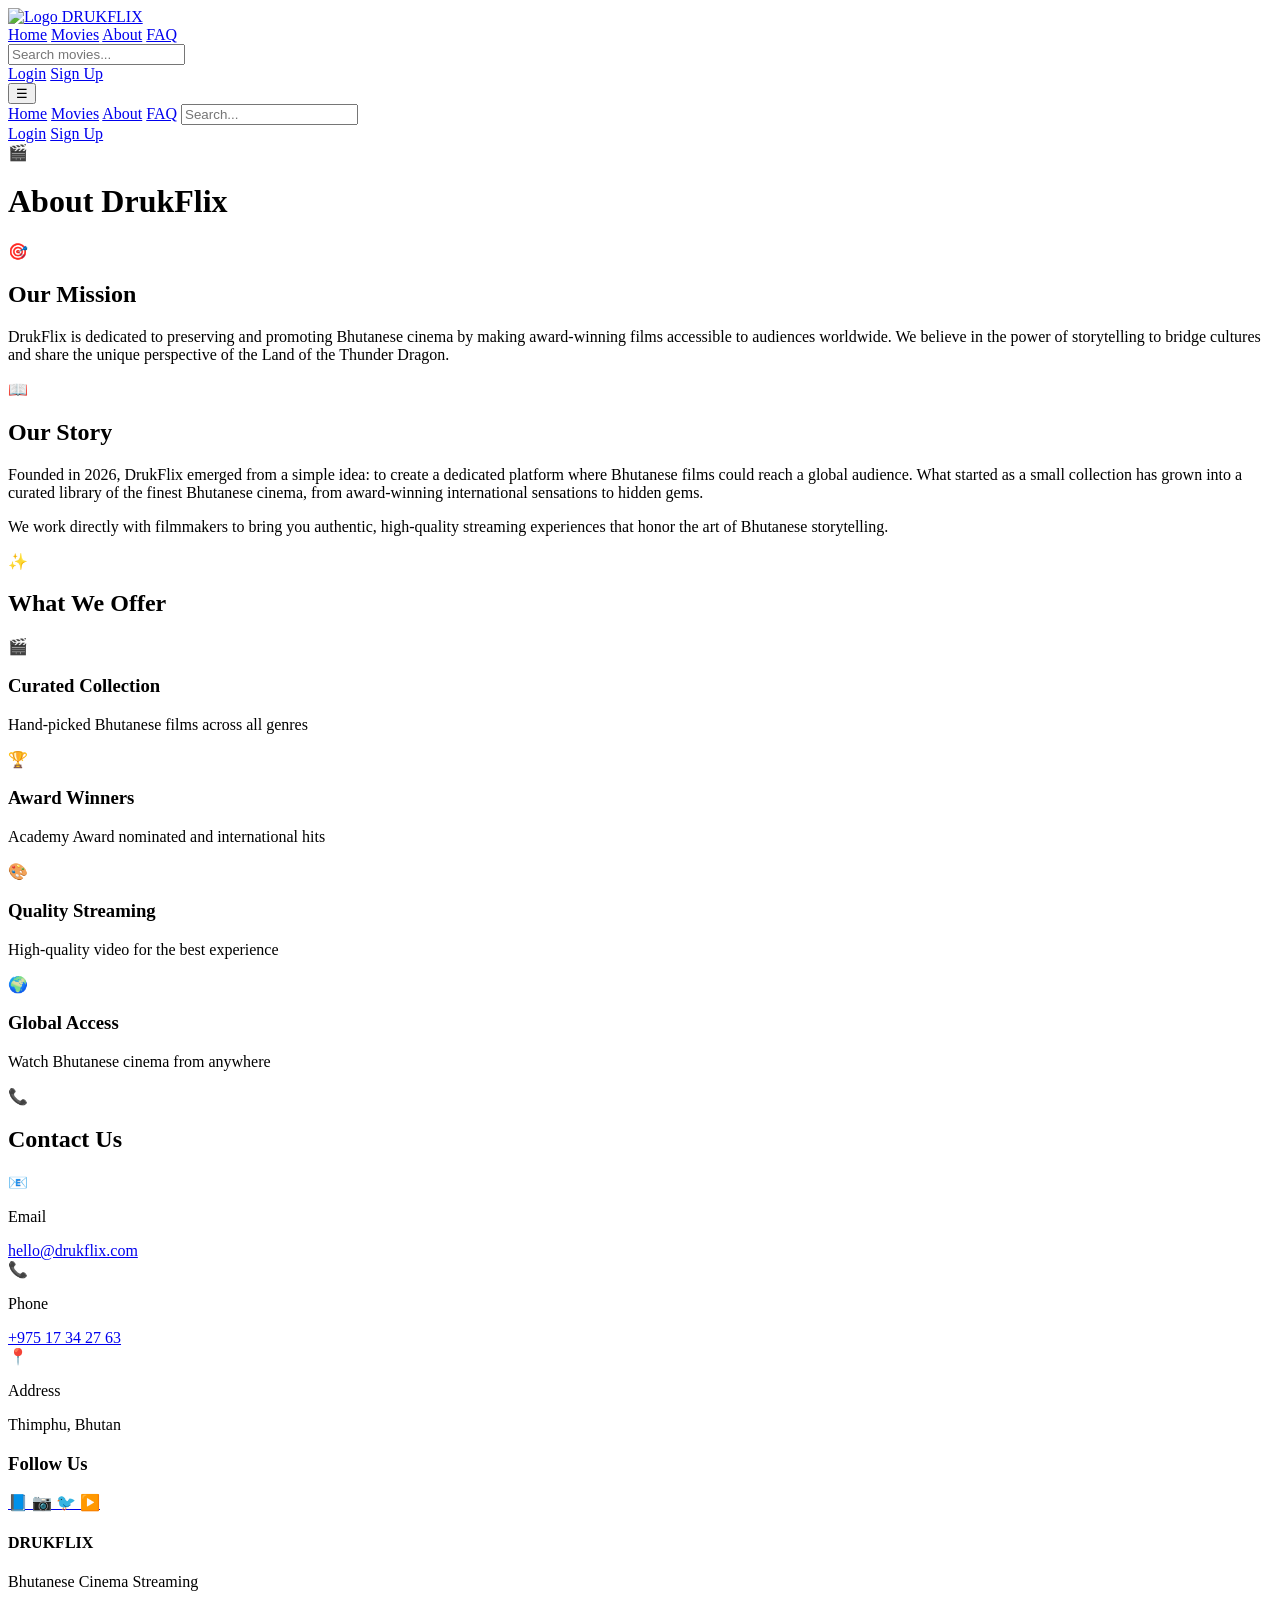
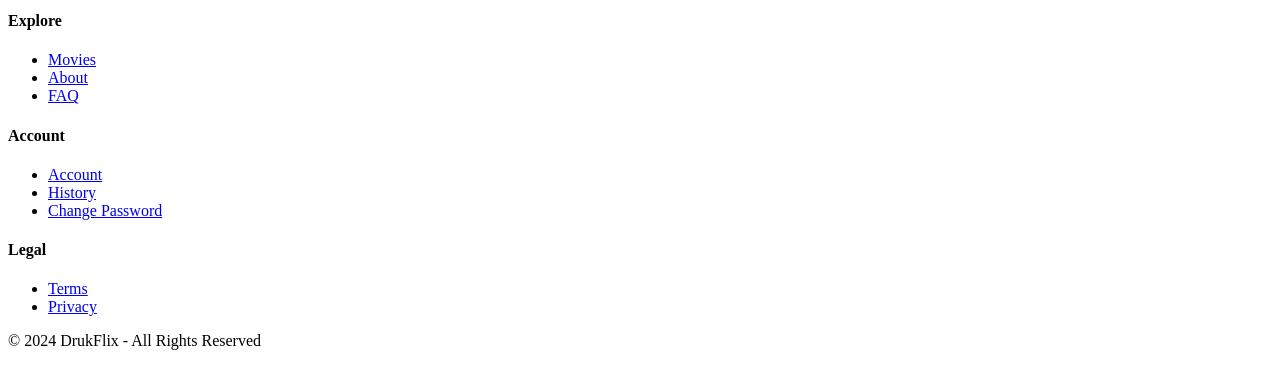
==== about-us.html @ 87d0287c "Initial commit: DrukFlix streaming service" ====
<!DOCTYPE html>
<html lang="en">
<head>
    <meta charset="UTF-8">
    <meta name="viewport" content="width=device-width, initial-scale=1.0">
    <title>DrukFlix - Your Page Title</title>
    
    <!-- Tailwind CSS -->
    <script src="https://cdn.tailwindcss.com"></script>
    
    <!-- Google Font Lato -->
    <link href="https://fonts.googleapis.com/css2?family=Lato:wght@400;500;700&display=swap" rel="stylesheet">
    
    <!-- Custom CSS -->
    <link rel="stylesheet" href="css/style.css">
    
    <!-- Tailwind Config -->
    <script>
        tailwind.config = {
            theme: {
                extend: {
                    fontFamily: {
                        'sans': ['Lato', 'sans-serif'],
                    }
                }
            }
        }
    </script>
</head>
<body class="bg-[#121212] text-white font-sans">
    <nav class="bg-black/95 backdrop-blur-sm border-b border-gray-800 fixed top-0 w-full z-50">
        <div class="max-w-7xl mx-auto px-4">
            <div class="flex justify-between items-center h-16">
                <!-- Logo -->
                <a href="index.html" class="flex items-center gap-2">
                    <img src="assets/Hero/logo.png" alt="Logo" class="h-8">
                    <span class="text-xl font-bold">DRUK<span class="text-red-600">FLIX</span></span>
                </a>
                
                <!-- Navigation Links -->
                <div class="hidden md:flex gap-6">
                    <a href="index.html" class="nav-link hover:text-red-500">Home</a>
                    <a href="movies.html" class="nav-link hover:text-red-500">Movies</a>
                    <a href="about-us.html" class="nav-link hover:text-red-500">About</a>
                    <a href="faq.html" class="nav-link hover:text-red-500">FAQ</a>
                </div>
                
                <!-- Search Bar -->
                <div class="hidden md:block flex-1 max-w-md">
                    <input type="text" id="searchInput" placeholder="Search movies..." 
                           class="w-full bg-gray-900 border border-gray-700 rounded-lg py-2 px-4 text-white">
                </div>
                
                <!-- Login/Signup or User Menu -->
                <div id="authButtons" class="flex gap-3">
                    <!-- JS will fill this -->
                </div>
                
                <!-- Mobile Menu Button -->
                <button id="mobileBtn" class="md:hidden text-white text-2xl">☰</button>
            </div>
            
            <!-- Mobile Menu (hidden by default) -->
            <div id="mobileMenu" class="hidden md:hidden pb-4">
                <a href="index.html" class="block py-2">Home</a>
                <a href="movies.html" class="block py-2">Movies</a>
                <a href="about-us.html" class="block py-2">About</a>
                <a href="faq.html" class="block py-2">FAQ</a>
                <input type="text" id="mobileSearch" placeholder="Search..." class="w-full bg-gray-900 border border-gray-700 rounded-lg py-2 px-4 mt-2">
                <div id="mobileAuth" class="mt-2"></div>
            </div>
        </div>
    </nav>
    <div class="h-16"></div>
    <main class="max-w-4xl mx-auto px-4 py-12">
        
        <!-- Header -->
        <div class="text-center mb-12">
            <div class="text-6xl mb-4">🎬</div>
            <h1 class="text-4xl md:text-5xl font-bold mb-4">About DrukFlix</h1>
            <div class="w-20 h-1 bg-red-600 mx-auto rounded-full"></div>
        </div>
        
        <!-- Mission Section -->
        <div class="bg-[#1E1E1E] rounded-2xl p-8 mb-8">
            <div class="flex items-center gap-3 mb-4">
                <span class="text-3xl">🎯</span>
                <h2 class="text-2xl font-bold">Our Mission</h2>
            </div>
            <p class="text-gray-300 leading-relaxed">
                DrukFlix is dedicated to preserving and promoting Bhutanese cinema by making 
                award-winning films accessible to audiences worldwide. We believe in the power 
                of storytelling to bridge cultures and share the unique perspective of the 
                Land of the Thunder Dragon.
            </p>
        </div>
        
        <!-- Story Section -->
        <div class="bg-[#1E1E1E] rounded-2xl p-8 mb-8">
            <div class="flex items-center gap-3 mb-4">
                <span class="text-3xl">📖</span>
                <h2 class="text-2xl font-bold">Our Story</h2>
            </div>
            <p class="text-gray-300 leading-relaxed mb-4">
                Founded in 2026, DrukFlix emerged from a simple idea: to create a dedicated 
                platform where Bhutanese films could reach a global audience. What started as 
                a small collection has grown into a curated library of the finest Bhutanese 
                cinema, from award-winning international sensations to hidden gems.
            </p>
            <p class="text-gray-300 leading-relaxed">
                We work directly with filmmakers to bring you authentic, high-quality streaming 
                experiences that honor the art of Bhutanese storytelling.
            </p>
        </div>
        
        <!-- What We Offer Section -->
        <div class="bg-[#1E1E1E] rounded-2xl p-8 mb-8">
            <div class="flex items-center gap-3 mb-6">
                <span class="text-3xl">✨</span>
                <h2 class="text-2xl font-bold">What We Offer</h2>
            </div>
            <div class="grid md:grid-cols-2 gap-6">
                <div class="flex items-start gap-3">
                    <span class="text-2xl">🎬</span>
                    <div>
                        <h3 class="font-semibold mb-1">Curated Collection</h3>
                        <p class="text-sm text-gray-400">Hand-picked Bhutanese films across all genres</p>
                    </div>
                </div>
                <div class="flex items-start gap-3">
                    <span class="text-2xl">🏆</span>
                    <div>
                        <h3 class="font-semibold mb-1">Award Winners</h3>
                        <p class="text-sm text-gray-400">Academy Award nominated and international hits</p>
                    </div>
                </div>
                <div class="flex items-start gap-3">
                    <span class="text-2xl">🎨</span>
                    <div>
                        <h3 class="font-semibold mb-1">Quality Streaming</h3>
                        <p class="text-sm text-gray-400">High-quality video for the best experience</p>
                    </div>
                </div>
                <div class="flex items-start gap-3">
                    <span class="text-2xl">🌍</span>
                    <div>
                        <h3 class="font-semibold mb-1">Global Access</h3>
                        <p class="text-sm text-gray-400">Watch Bhutanese cinema from anywhere</p>
                    </div>
                </div>
            </div>
        </div>
        
        <!-- Contact Section -->
        <div class="bg-[#1E1E1E] rounded-2xl p-8 mb-8">
            <div class="flex items-center gap-3 mb-6">
                <span class="text-3xl">📞</span>
                <h2 class="text-2xl font-bold">Contact Us</h2>
            </div>
            <div class="space-y-4">
                <div class="flex items-center gap-3 p-3 bg-[#2C2C2C] rounded-lg">
                    <span class="text-2xl">📧</span>
                    <div>
                        <p class="text-sm text-gray-400">Email</p>
                        <a href="mailto:hello@drukflix.com" class="text-white hover:text-red-400 transition">hello@drukflix.com</a>
                    </div>
                </div>
                <div class="flex items-center gap-3 p-3 bg-[#2C2C2C] rounded-lg">
                    <span class="text-2xl">📞</span>
                    <div>
                        <p class="text-sm text-gray-400">Phone</p>
                        <a href="tel:+97521234567" class="text-white hover:text-red-400 transition">+975 17 34 27 63</a>
                    </div>
                </div>
                <div class="flex items-center gap-3 p-3 bg-[#2C2C2C] rounded-lg">
                    <span class="text-2xl">📍</span>
                    <div>
                        <p class="text-sm text-gray-400">Address</p>
                        <p class="text-white">Thimphu, Bhutan</p>
                    </div>
                </div>
            </div>
        </div>
        
        <!-- Social Links -->
        <div class="text-center">
            <h3 class="font-semibold mb-4">Follow Us</h3>
            <div class="flex justify-center gap-4">
                <a href="#" class="bg-[#1E1E1E] hover:bg-red-600 transition w-12 h-12 rounded-full flex items-center justify-center text-2xl">
                    📘
                </a>
                <a href="#" class="bg-[#1E1E1E] hover:bg-red-600 transition w-12 h-12 rounded-full flex items-center justify-center text-2xl">
                    📷
                </a>
                <a href="#" class="bg-[#1E1E1E] hover:bg-red-600 transition w-12 h-12 rounded-full flex items-center justify-center text-2xl">
                    🐦
                </a>
                <a href="#" class="bg-[#1E1E1E] hover:bg-red-600 transition w-12 h-12 rounded-full flex items-center justify-center text-2xl">
                    ▶️
                </a>
            </div>
        </div>
        
    </main>
    

    <footer class="bg-black/50 border-t border-gray-800 mt-20">
        <div class="max-w-7xl mx-auto px-4 py-8">
            <div class="grid grid-cols-2 md:grid-cols-4 gap-6">
                <div>
                    <h4 class="font-bold mb-3">DRUKFLIX</h4>
                    <p class="text-sm text-gray-400">Bhutanese Cinema Streaming</p>
                </div>
                <div>
                    <h4 class="font-semibold mb-3">Explore</h4>
                    <ul class="text-sm text-gray-400 space-y-1">
                        <li><a href="movies.html" class="hover:text-red-500">Movies</a></li>
                        <li><a href="about-us.html" class="hover:text-red-500">About</a></li>
                        <li><a href="faq.html" class="hover:text-red-500">FAQ</a></li>
                    </ul>
                </div>
                <div>
                    <h4 class="font-semibold mb-3">Account</h4>
                    <ul class="text-sm text-gray-400 space-y-1">
                        <li><a href="account.html" class="hover:text-red-500">Account</a></li>
                        <li><a href="History.html" class="hover:text-red-500">History</a></li>
                        <li><a href="change-password.html" class="hover:text-red-500">Change Password</a></li>
                    </ul>
                </div>
                <div>
                    <h4 class="font-semibold mb-3">Legal</h4>
                    <ul class="text-sm text-gray-400 space-y-1">
                        <li><a href="#">Terms</a></li>
                        <li><a href="#">Privacy</a></li>
                    </ul>
                </div>
            </div>
            <div class="text-center text-sm text-gray-400 pt-6 mt-6 border-t border-gray-800">
                <p>&copy; 2024 DrukFlix - All Rights Reserved</p>
            </div>
        </div>
    </footer>
    <!-- Script -->
    <script src="js/script.js"></script>
</body>
</html>
---- css/style.css ----
/* Just a smooth fade-in animation */
@keyframes fadeIn {
    from {
        opacity: 0;
    }
    to {
        opacity: 1;
    }
}

.animate-fade-in {
    animation: fadeIn 0.3s ease;
}

/* Modal overlay animation only - Tailwind handles everything else */
.modal {
    display: none;
}

.modal.active {
    display: flex;
    animation: fadeIn 0.3s ease;
}

@keyframes fadeIn {
    from { opacity: 0; }
    to { opacity: 1; }
}
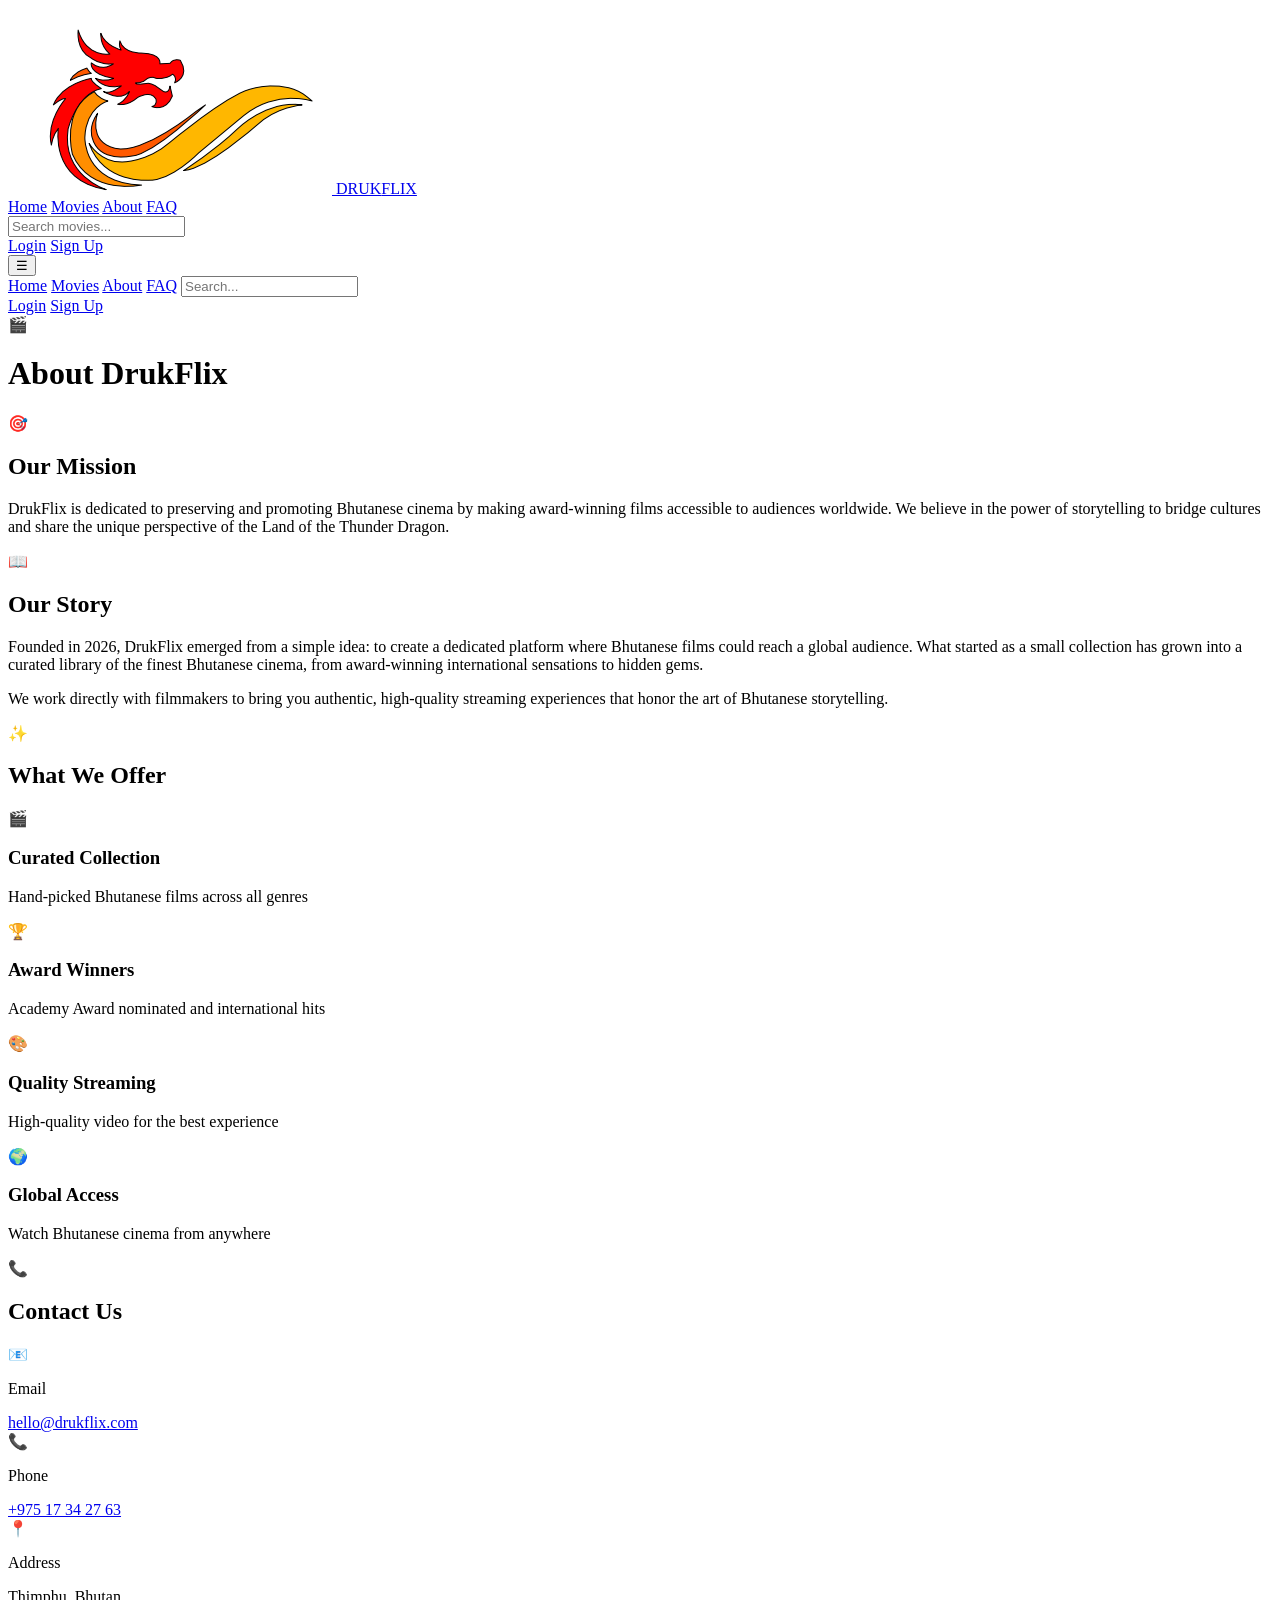
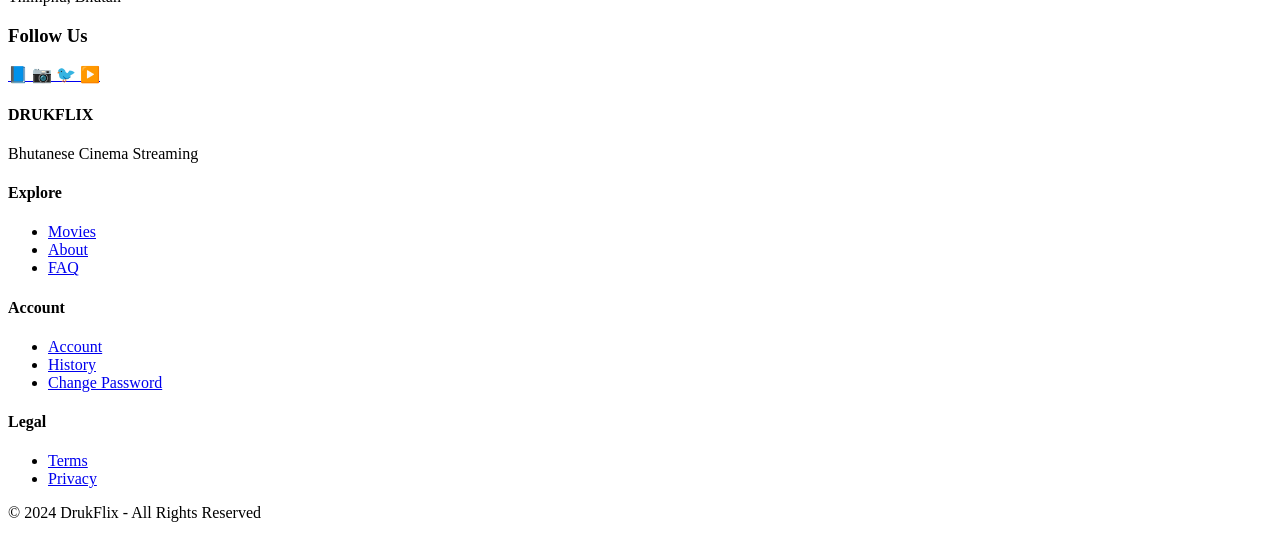
==== commit 00e7d36d: "code adjust" ====
--- a/about-us.html
+++ b/about-us.html
@@ -1,19 +1,20 @@
 <!DOCTYPE html>
 <html lang="en">
+
 <head>
     <meta charset="UTF-8">
     <meta name="viewport" content="width=device-width, initial-scale=1.0">
     <title>DrukFlix - Your Page Title</title>
-    
+
     <!-- Tailwind CSS -->
     <script src="https://cdn.tailwindcss.com"></script>
-    
+
     <!-- Google Font Lato -->
     <link href="https://fonts.googleapis.com/css2?family=Lato:wght@400;500;700&display=swap" rel="stylesheet">
-    
+
     <!-- Custom CSS -->
     <link rel="stylesheet" href="css/style.css">
-    
+
     <!-- Tailwind Config -->
     <script>
         tailwind.config = {
@@ -27,16 +28,17 @@
         }
     </script>
 </head>
+
 <body class="bg-[#121212] text-white font-sans">
     <nav class="bg-black/95 backdrop-blur-sm border-b border-gray-800 fixed top-0 w-full z-50">
         <div class="max-w-7xl mx-auto px-4">
             <div class="flex justify-between items-center h-16">
                 <!-- Logo -->
                 <a href="index.html" class="flex items-center gap-2">
-                    <img src="assets/Hero/logo.png" alt="Logo" class="h-8">
+                    <img src="assets/Hero/Logo.png" alt="Logo" class="h-8">
                     <span class="text-xl font-bold">DRUK<span class="text-red-600">FLIX</span></span>
                 </a>
-                
+
                 <!-- Navigation Links -->
                 <div class="hidden md:flex gap-6">
                     <a href="index.html" class="nav-link hover:text-red-500">Home</a>
@@ -44,43 +46,44 @@
                     <a href="about-us.html" class="nav-link hover:text-red-500">About</a>
                     <a href="faq.html" class="nav-link hover:text-red-500">FAQ</a>
                 </div>
-                
+
                 <!-- Search Bar -->
                 <div class="hidden md:block flex-1 max-w-md">
-                    <input type="text" id="searchInput" placeholder="Search movies..." 
-                           class="w-full bg-gray-900 border border-gray-700 rounded-lg py-2 px-4 text-white">
-                </div>
-                
+                    <input type="text" id="searchInput" placeholder="Search movies..."
+                        class="w-full bg-gray-900 border border-gray-700 rounded-lg py-2 px-4 text-white">
+                </div>
+
                 <!-- Login/Signup or User Menu -->
                 <div id="authButtons" class="flex gap-3">
                     <!-- JS will fill this -->
                 </div>
-                
+
                 <!-- Mobile Menu Button -->
                 <button id="mobileBtn" class="md:hidden text-white text-2xl">☰</button>
             </div>
-            
+
             <!-- Mobile Menu (hidden by default) -->
             <div id="mobileMenu" class="hidden md:hidden pb-4">
                 <a href="index.html" class="block py-2">Home</a>
                 <a href="movies.html" class="block py-2">Movies</a>
                 <a href="about-us.html" class="block py-2">About</a>
                 <a href="faq.html" class="block py-2">FAQ</a>
-                <input type="text" id="mobileSearch" placeholder="Search..." class="w-full bg-gray-900 border border-gray-700 rounded-lg py-2 px-4 mt-2">
+                <input type="text" id="mobileSearch" placeholder="Search..."
+                    class="w-full bg-gray-900 border border-gray-700 rounded-lg py-2 px-4 mt-2">
                 <div id="mobileAuth" class="mt-2"></div>
             </div>
         </div>
     </nav>
     <div class="h-16"></div>
     <main class="max-w-4xl mx-auto px-4 py-12">
-        
+
         <!-- Header -->
         <div class="text-center mb-12">
             <div class="text-6xl mb-4">🎬</div>
             <h1 class="text-4xl md:text-5xl font-bold mb-4">About DrukFlix</h1>
             <div class="w-20 h-1 bg-red-600 mx-auto rounded-full"></div>
         </div>
-        
+
         <!-- Mission Section -->
         <div class="bg-[#1E1E1E] rounded-2xl p-8 mb-8">
             <div class="flex items-center gap-3 mb-4">
@@ -88,13 +91,13 @@
                 <h2 class="text-2xl font-bold">Our Mission</h2>
             </div>
             <p class="text-gray-300 leading-relaxed">
-                DrukFlix is dedicated to preserving and promoting Bhutanese cinema by making 
-                award-winning films accessible to audiences worldwide. We believe in the power 
-                of storytelling to bridge cultures and share the unique perspective of the 
+                DrukFlix is dedicated to preserving and promoting Bhutanese cinema by making
+                award-winning films accessible to audiences worldwide. We believe in the power
+                of storytelling to bridge cultures and share the unique perspective of the
                 Land of the Thunder Dragon.
             </p>
         </div>
-        
+
         <!-- Story Section -->
         <div class="bg-[#1E1E1E] rounded-2xl p-8 mb-8">
             <div class="flex items-center gap-3 mb-4">
@@ -102,17 +105,17 @@
                 <h2 class="text-2xl font-bold">Our Story</h2>
             </div>
             <p class="text-gray-300 leading-relaxed mb-4">
-                Founded in 2026, DrukFlix emerged from a simple idea: to create a dedicated 
-                platform where Bhutanese films could reach a global audience. What started as 
-                a small collection has grown into a curated library of the finest Bhutanese 
+                Founded in 2026, DrukFlix emerged from a simple idea: to create a dedicated
+                platform where Bhutanese films could reach a global audience. What started as
+                a small collection has grown into a curated library of the finest Bhutanese
                 cinema, from award-winning international sensations to hidden gems.
             </p>
             <p class="text-gray-300 leading-relaxed">
-                We work directly with filmmakers to bring you authentic, high-quality streaming 
+                We work directly with filmmakers to bring you authentic, high-quality streaming
                 experiences that honor the art of Bhutanese storytelling.
             </p>
         </div>
-        
+
         <!-- What We Offer Section -->
         <div class="bg-[#1E1E1E] rounded-2xl p-8 mb-8">
             <div class="flex items-center gap-3 mb-6">
@@ -150,7 +153,7 @@
                 </div>
             </div>
         </div>
-        
+
         <!-- Contact Section -->
         <div class="bg-[#1E1E1E] rounded-2xl p-8 mb-8">
             <div class="flex items-center gap-3 mb-6">
@@ -162,7 +165,8 @@
                     <span class="text-2xl">📧</span>
                     <div>
                         <p class="text-sm text-gray-400">Email</p>
-                        <a href="mailto:hello@drukflix.com" class="text-white hover:text-red-400 transition">hello@drukflix.com</a>
+                        <a href="mailto:hello@drukflix.com"
+                            class="text-white hover:text-red-400 transition">hello@drukflix.com</a>
                     </div>
                 </div>
                 <div class="flex items-center gap-3 p-3 bg-[#2C2C2C] rounded-lg">
@@ -181,28 +185,32 @@
                 </div>
             </div>
         </div>
-        
+
         <!-- Social Links -->
         <div class="text-center">
             <h3 class="font-semibold mb-4">Follow Us</h3>
             <div class="flex justify-center gap-4">
-                <a href="#" class="bg-[#1E1E1E] hover:bg-red-600 transition w-12 h-12 rounded-full flex items-center justify-center text-2xl">
+                <a href="#"
+                    class="bg-[#1E1E1E] hover:bg-red-600 transition w-12 h-12 rounded-full flex items-center justify-center text-2xl">
                     📘
                 </a>
-                <a href="#" class="bg-[#1E1E1E] hover:bg-red-600 transition w-12 h-12 rounded-full flex items-center justify-center text-2xl">
+                <a href="#"
+                    class="bg-[#1E1E1E] hover:bg-red-600 transition w-12 h-12 rounded-full flex items-center justify-center text-2xl">
                     📷
                 </a>
-                <a href="#" class="bg-[#1E1E1E] hover:bg-red-600 transition w-12 h-12 rounded-full flex items-center justify-center text-2xl">
+                <a href="#"
+                    class="bg-[#1E1E1E] hover:bg-red-600 transition w-12 h-12 rounded-full flex items-center justify-center text-2xl">
                     🐦
                 </a>
-                <a href="#" class="bg-[#1E1E1E] hover:bg-red-600 transition w-12 h-12 rounded-full flex items-center justify-center text-2xl">
+                <a href="#"
+                    class="bg-[#1E1E1E] hover:bg-red-600 transition w-12 h-12 rounded-full flex items-center justify-center text-2xl">
                     ▶️
                 </a>
             </div>
         </div>
-        
+
     </main>
-    
+
 
     <footer class="bg-black/50 border-t border-gray-800 mt-20">
         <div class="max-w-7xl mx-auto px-4 py-8">
@@ -243,4 +251,5 @@
     <!-- Script -->
     <script src="js/script.js"></script>
 </body>
+
 </html>
